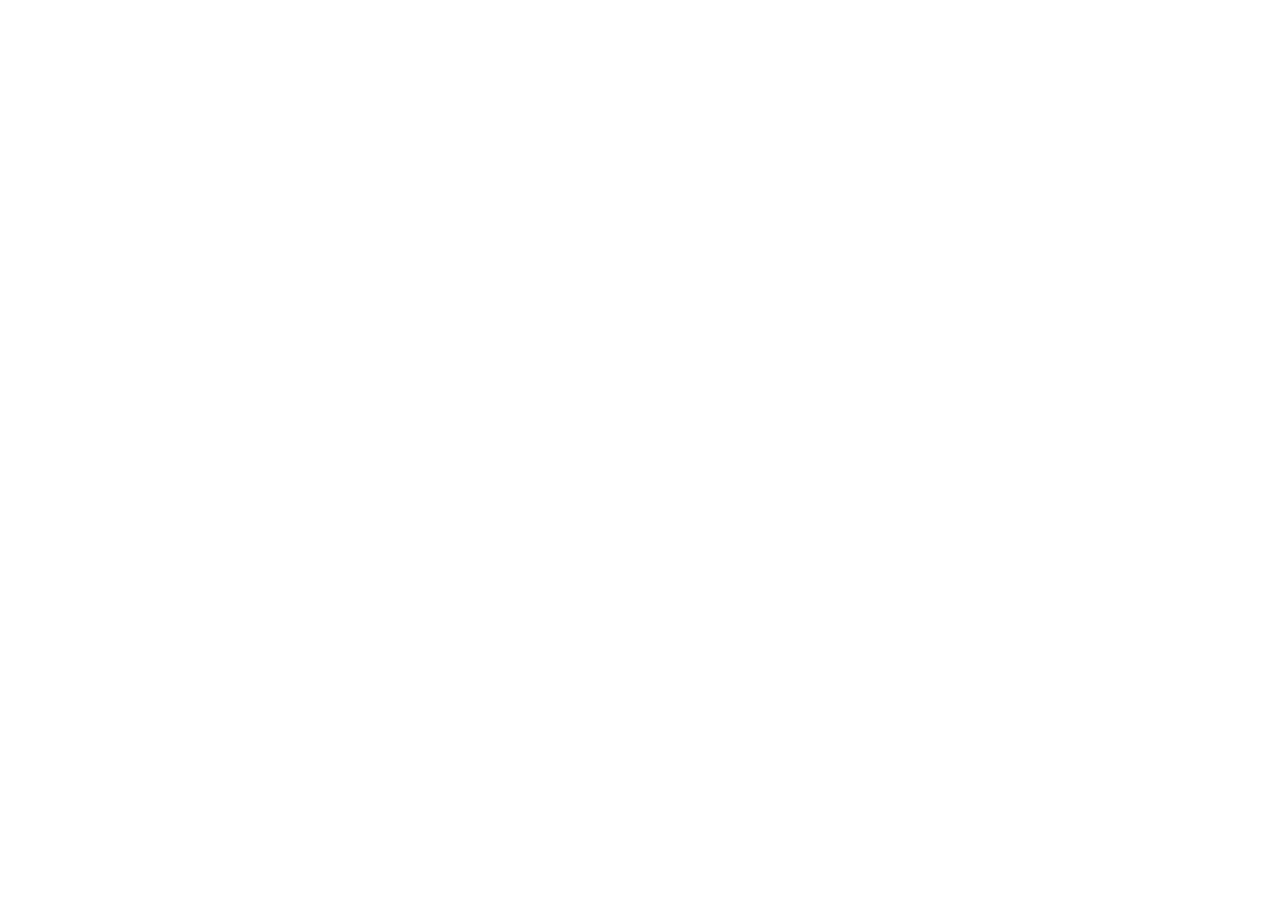
==== pages/contato.html @ 1d91aa7e "chore: criar estrutura inicial do projeto" ====
<!DOCTYPE html>
<html lang="en">
<head>
    <meta charset="UTF-8">
    <meta name="viewport" content="width=device-width, initial-scale=1.0">
    <title>Contato</title>
</head>
<body>
    
</body>
</html>
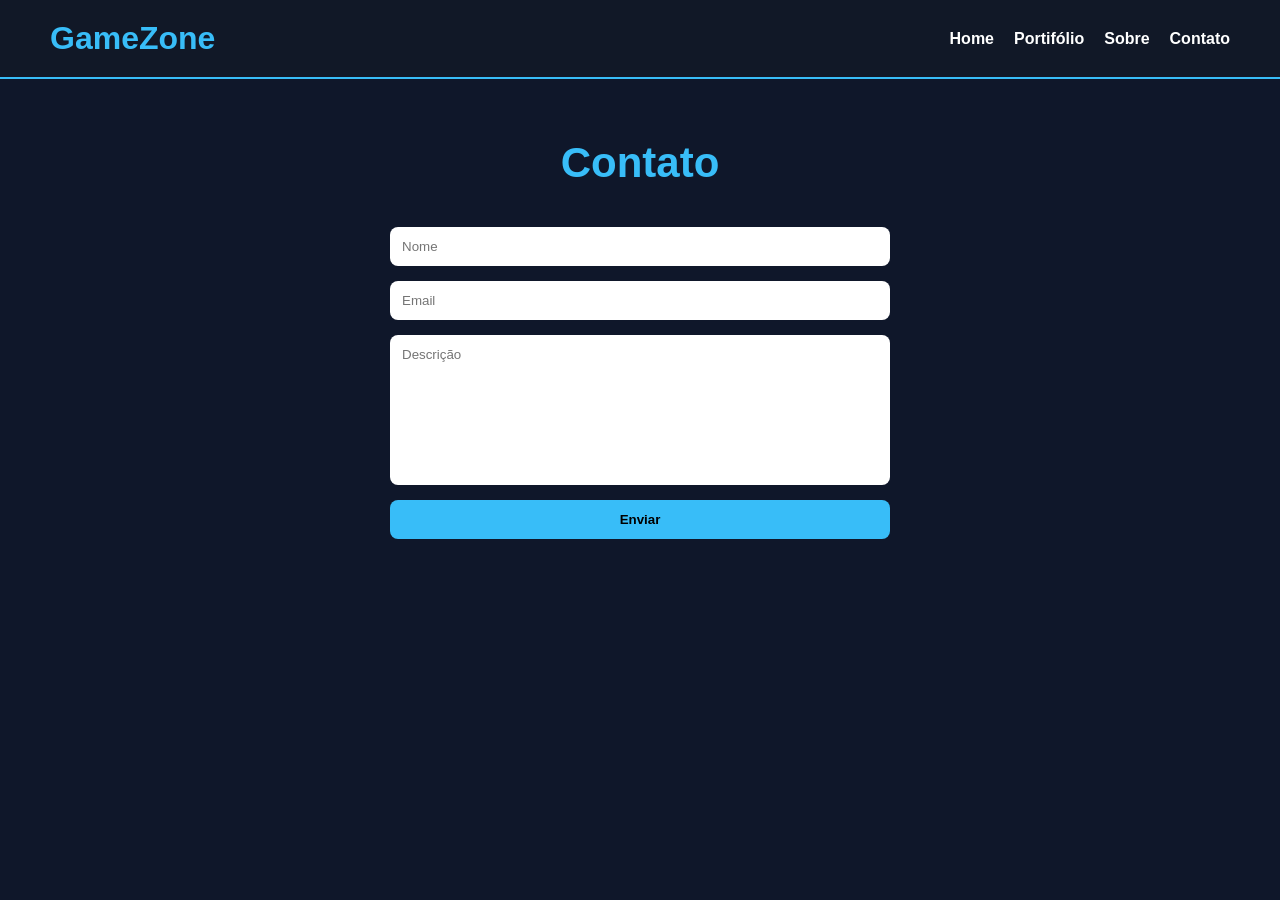
==== commit c8cd97af: "feat: criar formulario de contato" ====
--- a/pages/contato.html
+++ b/pages/contato.html
@@ -1,11 +1,44 @@
 <!DOCTYPE html>
-<html lang="en">
+<html lang="pt-br">
 <head>
     <meta charset="UTF-8">
     <meta name="viewport" content="width=device-width, initial-scale=1.0">
     <title>Contato</title>
+
+    <link rel="stylesheet" href="../src/css/estilo.css">
 </head>
 <body>
-    
+
+    <header>
+        <h1>GameZone</h1>
+
+        <nav>
+            <a href="../index.html">Home</a>
+            <a href="portifolio.html">Portifólio</a>
+            <a href="sobre.html">Sobre</a>
+            <a href="contato.html">Contato</a>
+        </nav>
+    </header>
+
+    <main class="container">
+
+        <h2>Contato</h2>
+
+        <form>
+
+            <input type="text" placeholder="Nome">
+
+            <input type="email" placeholder="Email">
+
+            <textarea placeholder="Descrição"></textarea>
+
+            <button type="submit">
+                Enviar
+            </button>
+
+        </form>
+
+    </main>
+
 </body>
 </html>
--- a/src/css/estilo.css
+++ b/src/css/estilo.css
@@ -0,0 +1,253 @@
+*{
+    margin: 0;
+    padding: 0;
+    box-sizing: border-box;
+    font-family: Arial, Helvetica, sans-serif;
+}
+
+body{
+    background-color: #0f172a;
+    color: white;
+}
+
+/* HEADER */
+
+header{
+    background-color: #111827;
+    display: flex;
+    justify-content: space-between;
+    align-items: center;
+    padding: 20px 50px;
+    border-bottom: 2px solid #38bdf8;
+}
+
+header h1{
+    color: #38bdf8;
+}
+
+nav{
+    display: flex;
+    gap: 20px;
+}
+
+nav a{
+    color: white;
+    text-decoration: none;
+    transition: 0.3s;
+    font-weight: bold;
+}
+
+nav a:hover{
+    color: #38bdf8;
+}
+
+/* HERO */
+
+.hero{
+    height: 85vh;
+    display: flex;
+    justify-content: center;
+    align-items: center;
+    text-align: center;
+    padding: 20px;
+}
+
+.hero-text h2{
+    font-size: 52px;
+    margin-bottom: 20px;
+}
+
+.hero-text p{
+    font-size: 20px;
+    margin-bottom: 30px;
+}
+
+.hero-text a{
+    background-color: #38bdf8;
+    color: black;
+    padding: 14px 28px;
+    text-decoration: none;
+    border-radius: 8px;
+    font-weight: bold;
+    transition: 0.3s;
+}
+
+.hero-text a:hover{
+    background-color: white;
+}
+
+/* CONTAINER */
+
+.container{
+    padding: 60px;
+    max-width: 1200px;
+    margin: auto;
+}
+
+.container h2{
+    font-size: 42px;
+    margin-bottom: 40px;
+    text-align: center;
+    color: #38bdf8;
+}
+
+/* SOBRE */
+
+.container p{
+    background-color: #1e293b;
+    padding: 25px;
+    border-radius: 12px;
+    margin-bottom: 20px;
+    line-height: 1.9;
+    font-size: 18px;
+    text-align: justify;
+    border-left: 5px solid #38bdf8;
+    transition: 0.3s;
+}
+
+.container p:hover{
+    transform: translateY(-5px);
+    box-shadow: 0 0 15px rgba(56, 189, 248, 0.5);
+}
+
+/* CARDS */
+
+.cards{
+    display: flex;
+    gap: 20px;
+    flex-wrap: wrap;
+    justify-content: center;
+}
+
+.card{
+    background-color: #1e293b;
+    width: 300px;
+    padding: 25px;
+    border-radius: 12px;
+    transition: 0.3s;
+}
+
+.card:hover{
+    transform: scale(1.05);
+}
+
+.card h3{
+    margin-bottom: 15px;
+    color: #38bdf8;
+}
+
+/* TABELA */
+
+table{
+    width: 100%;
+    margin-top: 40px;
+    border-collapse: collapse;
+}
+
+th{
+    background-color: #38bdf8;
+    color: black;
+}
+
+th, td{
+    border: 1px solid #38bdf8;
+    padding: 15px;
+    text-align: center;
+}
+
+/* FORMULARIO */
+
+form{
+    display: flex;
+    flex-direction: column;
+    gap: 20px;
+    max-width: 600px;
+    margin: auto;
+}
+
+input, textarea{
+    padding: 15px;
+    border: none;
+    border-radius: 8px;
+    outline: none;
+}
+
+textarea{
+    height: 150px;
+    resize: none;
+}
+
+button{
+    background-color: #38bdf8;
+    color: black;
+    border: none;
+    padding: 15px;
+    border-radius: 8px;
+    font-weight: bold;
+    cursor: pointer;
+    transition: 0.3s;
+}
+
+button:hover{
+    background-color: white;
+}
+
+/* FOOTER */
+
+footer{
+    background-color: #111827;
+    text-align: center;
+    padding: 30px;
+    margin-top: 50px;
+    border-top: 2px solid #38bdf8;
+}
+
+footer p{
+    margin: 10px 0;
+}
+
+/* RESPONSIVO */
+
+@media(max-width: 768px){
+
+    header{
+        flex-direction: column;
+        gap: 20px;
+    }
+
+    nav{
+        flex-direction: column;
+        align-items: center;
+    }
+
+    .hero-text h2{
+        font-size: 35px;
+    }
+
+    .container{
+        padding: 25px;
+    }
+
+}
+form{
+    display: flex;
+    flex-direction: column;
+    gap: 15px;
+    margin-top: 30px;
+    max-width: 500px;
+}
+
+input, textarea{
+    padding: 12px;
+    border: none;
+    border-radius: 8px;
+}
+
+button{
+    background-color: #38bdf8;
+    border: none;
+    padding: 12px;
+    font-weight: bold;
+    border-radius: 8px;
+    cursor: pointer;
+}
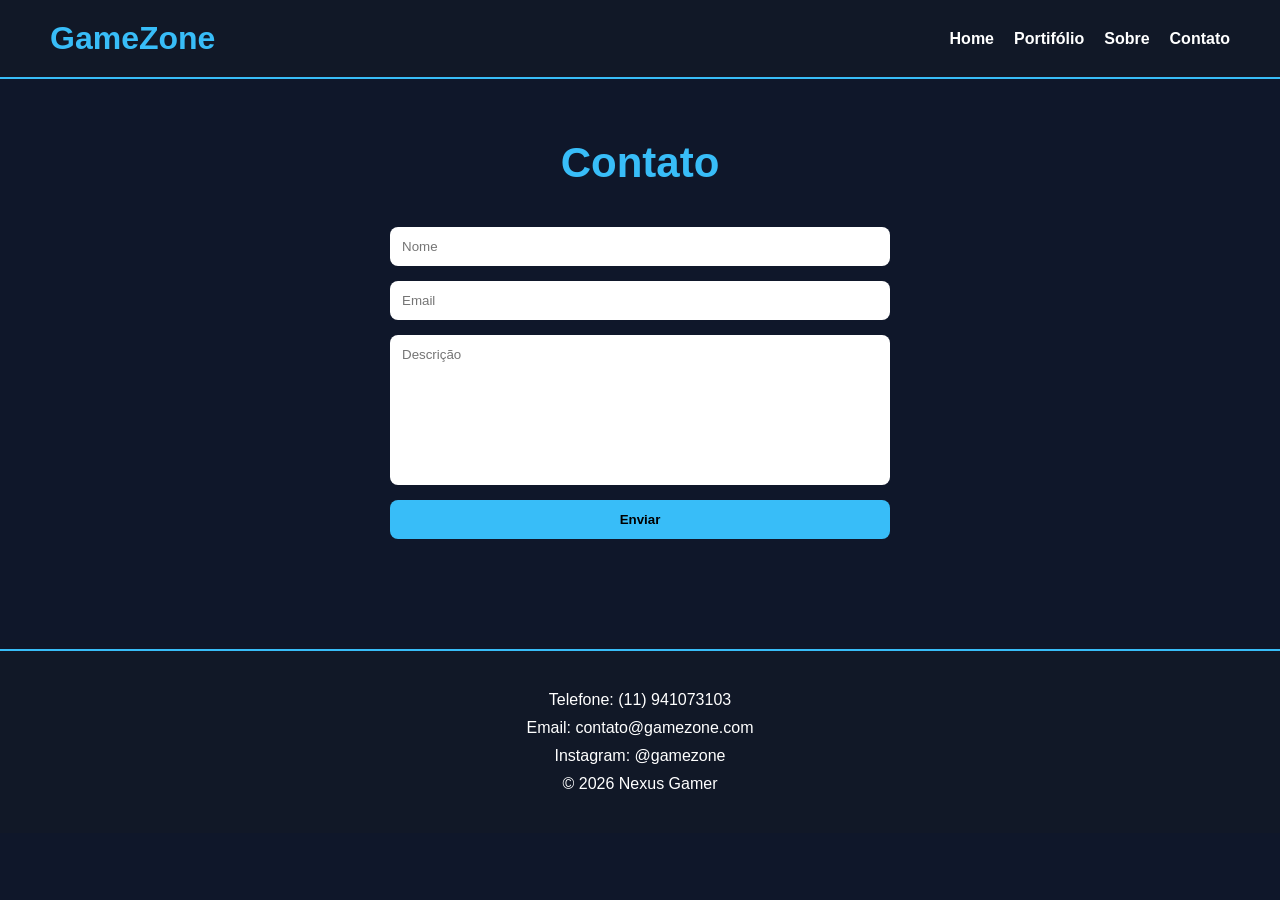
==== commit 7bbd2c97: "feat: adicionar footer dinamico" ====
--- a/pages/contato.html
+++ b/pages/contato.html
@@ -41,4 +41,16 @@
     </main>
 
 </body>
+<footer>
+
+    <p>Telefone: (11) 941073103</p>
+
+    <p>Email: contato@gamezone.com</p>
+
+    <p>Instagram: @gamezone</p>
+
+    <p>© 2026 Nexus Gamer</p>
+
+</footer>
+
 </html>
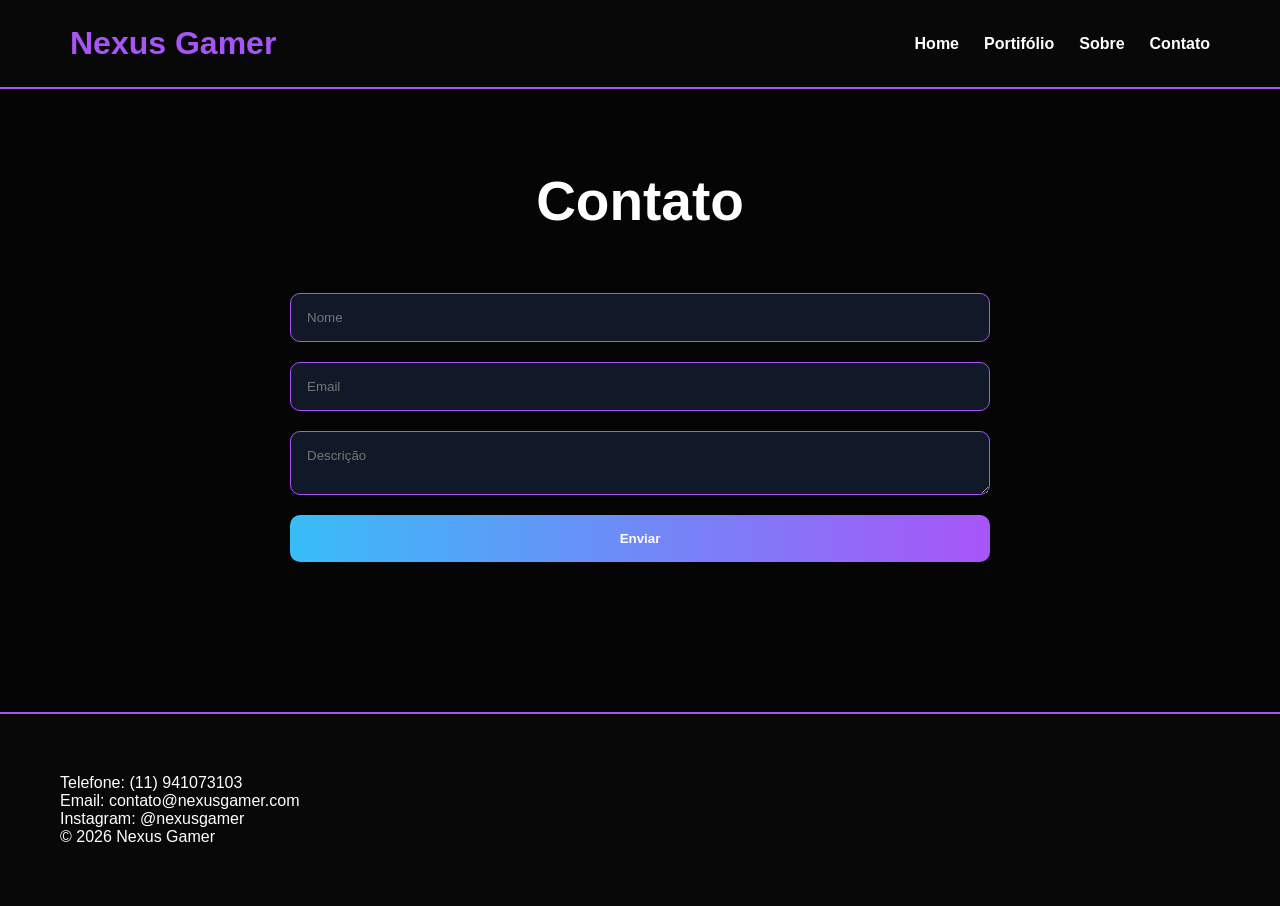
==== commit f7c23bf0: "fix: corrigir nome da marca na página de contato" ====
--- a/pages/contato.html
+++ b/pages/contato.html
@@ -10,7 +10,7 @@
 <body>
 
     <header>
-        <h1>GameZone</h1>
+        <h1>Nexus Gamer</h1>
 
         <nav>
             <a href="../index.html">Home</a>
@@ -45,9 +45,9 @@
 
     <p>Telefone: (11) 941073103</p>
 
-    <p>Email: contato@gamezone.com</p>
+    <p>Email: contato@nexusgamer.com</p>
 
-    <p>Instagram: @gamezone</p>
+    <p>Instagram: @nexusgamer</p>
 
     <p>© 2026 Nexus Gamer</p>
 
--- a/src/css/estilo.css
+++ b/src/css/estilo.css
@@ -6,35 +6,39 @@
 }
 
 body{
-    background-color: #0f172a;
+    background-color: #050505;
     color: white;
 }
 
 /* HEADER */
 
 header{
-    background-color: #111827;
     display: flex;
     justify-content: space-between;
     align-items: center;
-    padding: 20px 50px;
-    border-bottom: 2px solid #38bdf8;
+
+    padding: 25px 70px;
+
+    background-color: #080808;
+
+    border-bottom: 2px solid #a855f7;
 }
 
 header h1{
-    color: #38bdf8;
+    color: #a855f7;
+    font-size: 32px;
 }
 
 nav{
     display: flex;
-    gap: 20px;
+    gap: 25px;
 }
 
 nav a{
     color: white;
     text-decoration: none;
+    font-weight: bold;
     transition: 0.3s;
-    font-weight: bold;
 }
 
 nav a:hover{
@@ -42,168 +46,200 @@
 }
 
 /* HERO */
-
 .hero{
-    height: 85vh;
+    height: 90vh;
+
     display: flex;
     justify-content: center;
     align-items: center;
     text-align: center;
+
+    background: linear-gradient(
+        rgba(0,0,0,0.7),
+        rgba(0,0,0,0.7)
+    ),
+    url("../assets/banner gamer.png");
+
+    background-size: cover;
+    background-position: center;
+}
+
+/* CONTAINER */
+
+.container{
+    padding: 80px;
+}
+
+.container h2{
+    text-align: center;
+    font-size: 55px;
+    margin-bottom: 60px;
+}
+
+.container span{
+    color: #a855f7;
+}
+
+/* CARDS */
+
+.cards{
+    display: flex;
+    justify-content: center;
+    gap: 35px;
+    flex-wrap: wrap;
+}
+
+.card{
+    background-color: #111827;
+
+    width: 280px;
+
     padding: 20px;
-}
-
-.hero-text h2{
-    font-size: 52px;
+
+    border-radius: 15px;
+
+    border: 2px solid #a855f7;
+
+    transition: 0.3s;
+}
+
+.card:hover{
+    transform: translateY(-10px);
+
+    box-shadow: 0 0 25px #a855f7;
+}
+
+.card img{
+    width: 100%;
+    height: 220px;
+    object-fit: cover;
+
+    border-radius: 10px;
+}
+
+.card h3{
+    margin-top: 20px;
+    margin-bottom: 15px;
+
+    color: #38bdf8;
+}
+
+.card p{
+    color: #cbd5e1;
     margin-bottom: 20px;
 }
 
-.hero-text p{
-    font-size: 20px;
-    margin-bottom: 30px;
-}
-
-.hero-text a{
-    background-color: #38bdf8;
-    color: black;
-    padding: 14px 28px;
-    text-decoration: none;
-    border-radius: 8px;
+.card button{
+    width: 100%;
+
+    padding: 12px;
+
+    border: none;
+
+    border-radius: 10px;
+
+    background: linear-gradient(
+        90deg,
+        #38bdf8,
+        #a855f7
+    );
+
+    color: white;
+
     font-weight: bold;
-    transition: 0.3s;
-}
-
-.hero-text a:hover{
-    background-color: white;
-}
-
-/* CONTAINER */
-
-.container{
+
+    cursor: pointer;
+}
+
+/* SOBRE */
+
+.container p{
+    background-color: #111827;
+
+    padding: 30px;
+
+    margin-bottom: 25px;
+
+    border-left: 4px solid #a855f7;
+
+    border-radius: 12px;
+
+    line-height: 1.9;
+}
+
+/* FORM */
+
+form{
+    max-width: 700px;
+
+    margin: auto;
+
+    display: flex;
+    flex-direction: column;
+
+    gap: 20px;
+}
+
+input,
+textarea{
+    padding: 16px;
+
+    background-color: #111827;
+
+    border: 1px solid #a855f7;
+
+    border-radius: 10px;
+
+    color: white;
+}
+
+button{
+    padding: 16px;
+
+    border: none;
+
+    border-radius: 10px;
+
+    background: linear-gradient(
+        90deg,
+        #38bdf8,
+        #a855f7
+    );
+
+    color: white;
+
+    font-weight: bold;
+
+    cursor: pointer;
+}
+
+/* FOOTER */
+
+footer{
+    background-color: #080808;
+
     padding: 60px;
-    max-width: 1200px;
-    margin: auto;
-}
-
-.container h2{
-    font-size: 42px;
-    margin-bottom: 40px;
-    text-align: center;
+
+    margin-top: 70px;
+
+    border-top: 2px solid #a855f7;
+}
+
+.footer-content{
+    display: flex;
+    justify-content: space-between;
+    flex-wrap: wrap;
+    gap: 40px;
+}
+
+.footer-box h3{
+    margin-bottom: 20px;
     color: #38bdf8;
 }
 
-/* SOBRE */
-
-.container p{
-    background-color: #1e293b;
-    padding: 25px;
-    border-radius: 12px;
-    margin-bottom: 20px;
-    line-height: 1.9;
-    font-size: 18px;
-    text-align: justify;
-    border-left: 5px solid #38bdf8;
-    transition: 0.3s;
-}
-
-.container p:hover{
-    transform: translateY(-5px);
-    box-shadow: 0 0 15px rgba(56, 189, 248, 0.5);
-}
-
-/* CARDS */
-
-.cards{
-    display: flex;
-    gap: 20px;
-    flex-wrap: wrap;
-    justify-content: center;
-}
-
-.card{
-    background-color: #1e293b;
-    width: 300px;
-    padding: 25px;
-    border-radius: 12px;
-    transition: 0.3s;
-}
-
-.card:hover{
-    transform: scale(1.05);
-}
-
-.card h3{
-    margin-bottom: 15px;
-    color: #38bdf8;
-}
-
-/* TABELA */
-
-table{
-    width: 100%;
-    margin-top: 40px;
-    border-collapse: collapse;
-}
-
-th{
-    background-color: #38bdf8;
-    color: black;
-}
-
-th, td{
-    border: 1px solid #38bdf8;
-    padding: 15px;
-    text-align: center;
-}
-
-/* FORMULARIO */
-
-form{
-    display: flex;
-    flex-direction: column;
-    gap: 20px;
-    max-width: 600px;
-    margin: auto;
-}
-
-input, textarea{
-    padding: 15px;
-    border: none;
-    border-radius: 8px;
-    outline: none;
-}
-
-textarea{
-    height: 150px;
-    resize: none;
-}
-
-button{
-    background-color: #38bdf8;
-    color: black;
-    border: none;
-    padding: 15px;
-    border-radius: 8px;
-    font-weight: bold;
-    cursor: pointer;
-    transition: 0.3s;
-}
-
-button:hover{
-    background-color: white;
-}
-
-/* FOOTER */
-
-footer{
-    background-color: #111827;
-    text-align: center;
-    padding: 30px;
-    margin-top: 50px;
-    border-top: 2px solid #38bdf8;
-}
-
-footer p{
-    margin: 10px 0;
+.footer-box p{
+    margin-bottom: 10px;
+    color: #cbd5e1;
 }
 
 /* RESPONSIVO */
@@ -212,7 +248,7 @@
 
     header{
         flex-direction: column;
-        gap: 20px;
+        gap: 25px;
     }
 
     nav{
@@ -221,33 +257,125 @@
     }
 
     .hero-text h2{
-        font-size: 35px;
+        font-size: 40px;
     }
 
     .container{
-        padding: 25px;
+        padding: 30px;
     }
 
 }
-form{
-    display: flex;
-    flex-direction: column;
-    gap: 15px;
-    margin-top: 30px;
-    max-width: 500px;
-}
-
-input, textarea{
-    padding: 12px;
-    border: none;
-    border-radius: 8px;
-}
-
-button{
-    background-color: #38bdf8;
-    border: none;
-    padding: 12px;
+/* INTRO */
+
+.intro{
+    position: fixed;
+
+    z-index: 999;
+
+    left: 0;
+    top: 0;
+
+    width: 100%;
+    height: 100vh;
+
+    background-color: #050505;
+
+    display: flex;
+    justify-content: center;
+    align-items: center;
+
+    transition: 1s;
+}
+
+.logo-header{
+    font-size: 70px;
+}
+
+.logo{
+    color: white;
+}
+
+.neon{
+    color: #00c3ff;
+
+    text-shadow:
+    0 0 10px #00c3ff,
+    0 0 20px #00c3ff,
+    0 0 40px #00c3ff;
+}
+
+/* HERO */
+
+.hero{
+    height: 90vh;
+
+    display: flex;
+    justify-content: center;
+    align-items: center;
+
+    text-align: center;
+
+    background:
+    linear-gradient(
+        rgba(0,0,0,0.7),
+        rgba(0,0,0,0.7)
+    ),
+
+    url("../assets/banner gamer.png");
+
+    background-size: cover;
+    background-position: center;
+}
+
+.hero-text h2{
+    font-size: 75px;
+
+    margin-bottom: 20px;
+}
+
+.hero-text span{
+    color: #00c3ff;
+}
+
+.hero-text p{
+    font-size: 22px;
+
+    margin-bottom: 35px;
+
+    color: #d1d5db;
+}
+
+.hero-text a{
+    background: linear-gradient(
+        90deg,
+        #00c3ff,
+        #2563eb
+    );
+
+    color: white;
+
+    padding: 15px 35px;
+
+    border-radius: 12px;
+
+    text-decoration: none;
+
     font-weight: bold;
-    border-radius: 8px;
-    cursor: pointer;
+
+    transition: 0.3s;
+}
+
+.hero-text a:hover{
+    transform: scale(1.05);
+
+    box-shadow: 0 0 20px #00c3ff;
+}
+.intro-hide{
+
+    opacity: 0;
+
+   transition: 1.5s ease-in-out;
+
+    pointer-events: none;
+
 }
